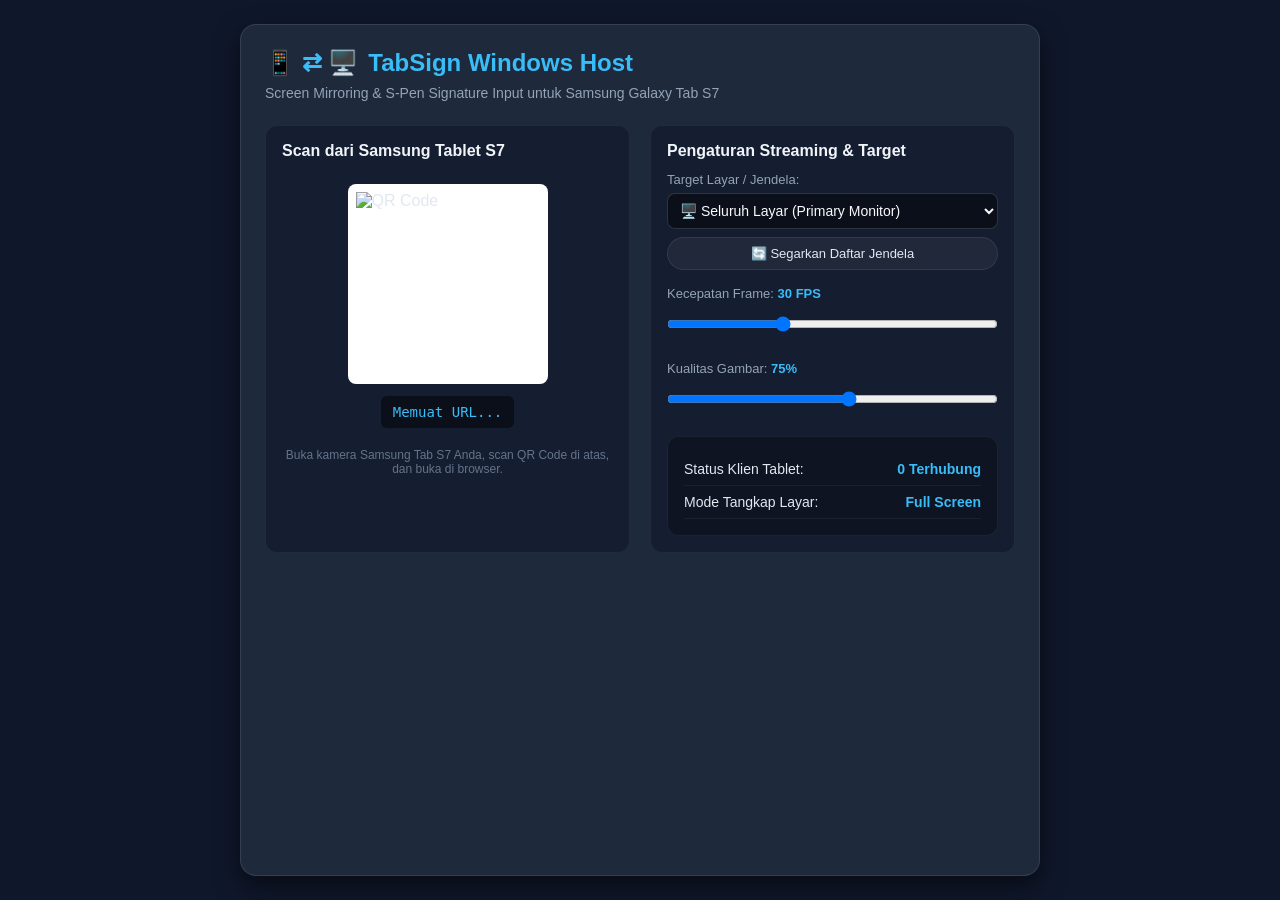
==== static/host.html @ 6129c1e3 "feat: initial commit for ScreenSharingWindowsInput (TabSign)" ====
<!DOCTYPE html>
<html lang="id">
<head>
    <meta charset="UTF-8">
    <meta name="viewport" content="width=device-width, initial-scale=1.0">
    <title>TabSign Host Control Dashboard</title>
    <link rel="stylesheet" href="/static/style.css">
    <style>
        body {
            overflow: auto;
            background: #0f172a;
            padding: 24px;
            display: flex;
            justify-content: center;
        }
        .container {
            max-width: 800px;
            width: 100%;
            background: #1e293b;
            border-radius: 16px;
            padding: 24px;
            box-shadow: 0 10px 25px rgba(0,0,0,0.5);
            border: 1px solid rgba(255,255,255,0.1);
        }
        h1 {
            font-size: 24px;
            margin-bottom: 8px;
            color: #38bdf8;
            display: flex;
            align-items: center;
            gap: 10px;
        }
        p.subtitle {
            color: #94a3b8;
            font-size: 14px;
            margin-bottom: 24px;
        }
        .grid {
            display: grid;
            grid-template-columns: 1fr 1fr;
            gap: 20px;
        }
        .card {
            background: rgba(15, 23, 42, 0.6);
            border-radius: 12px;
            padding: 16px;
            border: 1px solid rgba(255,255,255,0.06);
        }
        .card h2 {
            font-size: 16px;
            margin-bottom: 12px;
            color: #f1f5f9;
        }
        .qr-wrapper {
            display: flex;
            flex-direction: column;
            align-items: center;
            justify-content: center;
            padding: 12px;
        }
        .qr-img {
            width: 200px;
            height: 200px;
            background: white;
            padding: 8px;
            border-radius: 8px;
            margin-bottom: 12px;
        }
        .url-box {
            background: #0b0f19;
            padding: 8px 12px;
            border-radius: 6px;
            font-family: monospace;
            font-size: 14px;
            color: #38bdf8;
            word-break: break-all;
            text-align: center;
        }
        .form-group {
            margin-bottom: 16px;
        }
        label {
            display: block;
            font-size: 13px;
            color: #94a3b8;
            margin-bottom: 6px;
        }
        select, input[type="range"] {
            width: 100%;
            padding: 8px;
            background: #0b0f19;
            border: 1px solid rgba(255,255,255,0.15);
            border-radius: 8px;
            color: #f8fafc;
            font-size: 14px;
        }
        .stat-item {
            display: flex;
            justify-content: space-between;
            padding: 8px 0;
            border-bottom: 1px solid rgba(255,255,255,0.05);
            font-size: 14px;
        }
        .stat-val {
            font-weight: 600;
            color: #38bdf8;
        }
        .btn-refresh {
            margin-top: 8px;
            width: 100%;
            justify-content: center;
        }
    </style>
</head>
<body>
    <div class="container">
        <h1><span>📱 ⇄ 🖥️</span> TabSign Windows Host</h1>
        <p class="subtitle">Screen Mirroring & S-Pen Signature Input untuk Samsung Galaxy Tab S7</p>

        <div class="grid">
            <!-- Left Card: Scan & Connect -->
            <div class="card">
                <h2>Scan dari Samsung Tablet S7</h2>
                <div class="qr-wrapper">
                    <img id="qr-code" class="qr-img" src="/api/qrcode" alt="QR Code">
                    <div id="tablet-url" class="url-box">Memuat URL...</div>
                </div>
                <p style="font-size: 12px; color: #64748b; text-align: center; margin-top: 8px;">
                    Buka kamera Samsung Tab S7 Anda, scan QR Code di atas, dan buka di browser.
                </p>
            </div>

            <!-- Right Card: Controls & Settings -->
            <div class="card">
                <h2>Pengaturan Streaming & Target</h2>
                
                <div class="form-group">
                    <label for="select-window">Target Layar / Jendela:</label>
                    <select id="select-window">
                        <option value="0">🖥️ Seluruh Layar (Primary Monitor)</option>
                    </select>
                    <button id="btn-refresh-wins" class="btn btn-secondary btn-refresh">🔄 Segarkan Daftar Jendela</button>
                </div>

                <div class="form-group">
                    <label for="fps-range">Kecepatan Frame: <span id="fps-val" class="stat-val">30 FPS</span></label>
                    <input type="range" id="fps-range" min="15" max="60" step="5" value="30">
                </div>

                <div class="form-group">
                    <label for="quality-range">Kualitas Gambar: <span id="quality-val" class="stat-val">75%</span></label>
                    <input type="range" id="quality-range" min="50" max="95" step="5" value="75">
                </div>

                <div class="card" style="margin-top: 16px; background: rgba(0,0,0,0.3);">
                    <div class="stat-item">
                        <span>Status Klien Tablet:</span>
                        <span id="clients-count" class="stat-val">0 Terhubung</span>
                    </div>
                    <div class="stat-item">
                        <span>Mode Tangkap Layar:</span>
                        <span id="current-mode" class="stat-val">Full Screen</span>
                    </div>
                </div>
            </div>
        </div>
    </div>

    <script>
        async function loadStatus() {
            try {
                const res = await fetch('/api/status');
                const data = await res.json();
                document.getElementById('tablet-url').textContent = data.url;
                document.getElementById('clients-count').textContent = `${data.connected_clients} Terhubung`;
                document.getElementById('current-mode').textContent = data.mode === 'window' ? 'Jendela Khusus' : 'Seluruh Layar';
            } catch (err) {}
        }

        async function loadWindows() {
            try {
                const res = await fetch('/api/windows');
                const wins = await res.json();
                const sel = document.getElementById('select-window');
                const currentVal = sel.value;
                sel.innerHTML = '<option value="0">🖥️ Seluruh Layar (Primary Monitor)</option>';
                wins.forEach(w => {
                    const opt = document.createElement('option');
                    opt.value = w.hwnd;
                    opt.textContent = `🪟 ${w.title.substring(0, 45)}`;
                    sel.appendChild(opt);
                });
                sel.value = currentVal;
            } catch (err) {}
        }

        document.getElementById('select-window').addEventListener('change', async (e) => {
            const hwnd = parseInt(e.target.value);
            await fetch('/api/config', {
                method: 'POST',
                headers: { 'Content-Type': 'application/json' },
                body: JSON.stringify({ hwnd: hwnd })
            });
            loadStatus();
        });

        document.getElementById('btn-refresh-wins').addEventListener('click', loadWindows);

        document.getElementById('fps-range').addEventListener('input', async (e) => {
            const val = parseInt(e.target.value);
            document.getElementById('fps-val').textContent = `${val} FPS`;
            await fetch('/api/config', {
                method: 'POST',
                headers: { 'Content-Type': 'application/json' },
                body: JSON.stringify({ fps: val })
            });
        });

        document.getElementById('quality-range').addEventListener('input', async (e) => {
            const val = parseInt(e.target.value);
            document.getElementById('quality-val').textContent = `${val}%`;
            await fetch('/api/config', {
                method: 'POST',
                headers: { 'Content-Type': 'application/json' },
                body: JSON.stringify({ quality: val })
            });
        });

        loadStatus();
        loadWindows();
        setInterval(loadStatus, 2000);
    </script>
</body>
</html>
---- static/style.css ----
* {
    box-sizing: border-box;
    margin: 0;
    padding: 0;
    -webkit-user-select: none;
    user-select: none;
}

html, body {
    width: 100%;
    height: 100%;
    overflow: hidden;
    background-color: #0b0f19;
    font-family: -apple-system, BlinkMacSystemFont, "Segoe UI", Roboto, Helvetica, Arial, sans-serif;
    color: #e2e8f0;
    touch-action: none;
    overscroll-behavior: none;
}

#app-container {
    position: relative;
    width: 100vw;
    height: 100vh;
    display: flex;
    overflow: hidden;
    background: #000;
}

#viewport {
    position: relative;
    width: 100%;
    height: 100%;
    display: flex;
    align-items: center;
    justify-content: center;
    overflow: hidden;
}

#screen-canvas, #ink-canvas {
    position: absolute;
    top: 0;
    left: 0;
    width: 100%;
    height: 100%;
    display: block;
    touch-action: none;
}

#ink-canvas {
    z-index: 10;
    pointer-events: auto;
}

#selection-box {
    position: absolute;
    border: 2px dashed #38bdf8;
    background: rgba(56, 189, 248, 0.15);
    z-index: 20;
    pointer-events: none;
    border-radius: 4px;
}

/* Floating Toolbar */
#toolbar {
    position: absolute;
    z-index: 50;
    display: flex;
    align-items: center;
    gap: 8px;
    padding: 6px 14px;
    background: rgba(15, 23, 42, 0.85);
    backdrop-filter: blur(12px);
    -webkit-backdrop-filter: blur(12px);
    border: 1px solid rgba(255, 255, 255, 0.12);
    border-radius: 30px;
    box-shadow: 0 10px 25px -5px rgba(0, 0, 0, 0.5), 0 8px 10px -6px rgba(0, 0, 0, 0.4);
    transition: transform 0.2s ease, opacity 0.2s ease;
}

.toolbar-top {
    top: 12px;
    left: 50%;
    transform: translateX(-50%);
}

.toolbar-drag-handle {
    cursor: grab;
    color: #64748b;
    font-size: 16px;
    padding: 0 4px;
}

.tool-group {
    display: flex;
    align-items: center;
    gap: 6px;
}

.divider {
    width: 1px;
    height: 24px;
    background: rgba(255, 255, 255, 0.15);
    margin: 0 4px;
}

/* Buttons */
.btn {
    display: flex;
    align-items: center;
    gap: 6px;
    background: rgba(255, 255, 255, 0.08);
    border: 1px solid rgba(255, 255, 255, 0.08);
    color: #e2e8f0;
    padding: 8px 12px;
    border-radius: 20px;
    font-size: 13px;
    font-weight: 500;
    cursor: pointer;
    transition: all 0.15s ease;
    white-space: nowrap;
}

.btn:hover {
    background: rgba(255, 255, 255, 0.15);
}

.btn:active {
    transform: scale(0.96);
}

.btn-active {
    background: #2563eb !important;
    border-color: #3b82f6 !important;
    color: #ffffff !important;
    box-shadow: 0 0 12px rgba(37, 99, 235, 0.4);
}

.btn-toggle.active {
    background: #059669;
    border-color: #10b981;
    color: #ffffff;
}

.btn-secondary {
    background: rgba(255, 255, 255, 0.05);
}

.btn-warning {
    background: rgba(239, 68, 68, 0.2);
    border-color: rgba(239, 68, 68, 0.4);
    color: #fca5a5;
}

.btn-warning:hover {
    background: rgba(239, 68, 68, 0.35);
}

.badge {
    font-size: 11px;
    font-weight: 600;
    padding: 4px 8px;
    border-radius: 12px;
    white-space: nowrap;
}

.badge-disconnected {
    background: rgba(239, 68, 68, 0.2);
    color: #f87171;
    border: 1px solid rgba(239, 68, 68, 0.3);
}

.badge-connected {
    background: rgba(16, 185, 129, 0.2);
    color: #34d399;
    border: 1px solid rgba(16, 185, 129, 0.3);
}

.badge-fps {
    background: rgba(255, 255, 255, 0.06);
    color: #94a3b8;
}

/* Toast */
.toast {
    position: absolute;
    bottom: 24px;
    left: 50%;
    transform: translateX(-50%);
    background: rgba(15, 23, 42, 0.9);
    border: 1px solid rgba(56, 189, 248, 0.3);
    color: #f8fafc;
    padding: 10px 20px;
    border-radius: 20px;
    font-size: 13px;
    box-shadow: 0 8px 16px rgba(0, 0, 0, 0.3);
    z-index: 100;
    transition: opacity 0.3s ease;
}

.hidden {
    display: none !important;
}

/* Mobile / Tablet optimizations */
@media (max-width: 768px) {
    .btn .label {
        display: none;
    }
    .btn {
        padding: 8px 10px;
    }
}
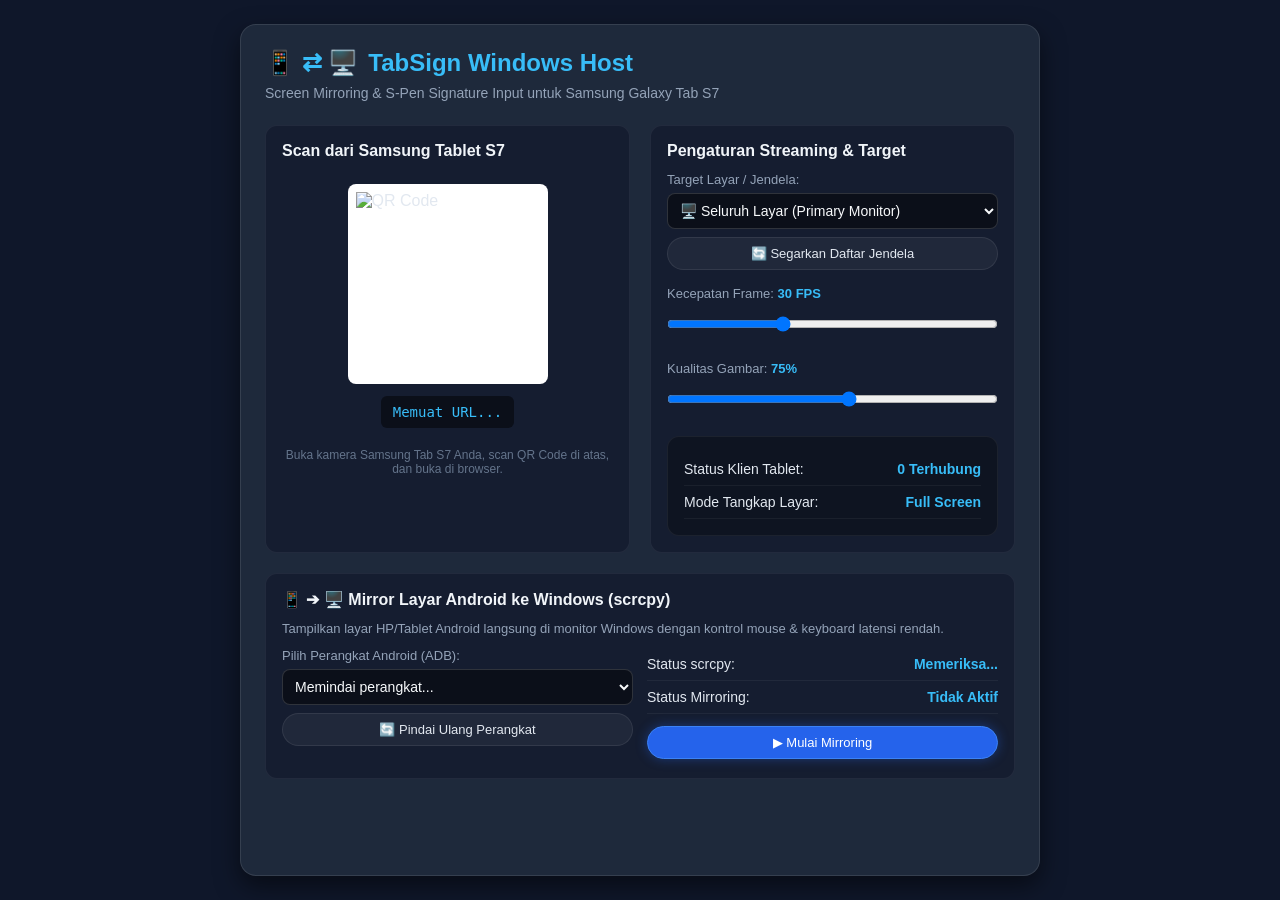
==== commit 83cfcf56: "feat: bidirectional android-to-pc screen mirroring via auto-download scrcpy (v1.2.0)" ====
--- a/static/host.html
+++ b/static/host.html
@@ -160,6 +160,40 @@
                     <div class="stat-item">
                         <span>Mode Tangkap Layar:</span>
                         <span id="current-mode" class="stat-val">Full Screen</span>
+                    </div>
+                </div>
+            </div>
+        </div>
+
+        <!-- Android to Windows Mirroring Card (scrcpy) -->
+        <div class="card" style="margin-top: 20px;">
+            <h2>📱 ➔ 🖥️ Mirror Layar Android ke Windows (scrcpy)</h2>
+            <p style="font-size: 13px; color: #94a3b8; margin-bottom: 12px;">
+                Tampilkan layar HP/Tablet Android langsung di monitor Windows dengan kontrol mouse & keyboard latensi rendah.
+            </p>
+            <div class="grid" style="grid-template-columns: 1fr 1fr; gap: 14px;">
+                <div>
+                    <div class="form-group">
+                        <label for="select-device">Pilih Perangkat Android (ADB):</label>
+                        <select id="select-device">
+                            <option value="">Memindai perangkat...</option>
+                        </select>
+                        <button id="btn-refresh-devices" class="btn btn-secondary btn-refresh">🔄 Pindai Ulang Perangkat</button>
+                    </div>
+                </div>
+                <div>
+                    <div class="stat-item">
+                        <span>Status scrcpy:</span>
+                        <span id="scrcpy-status-badge" class="stat-val">Memeriksa...</span>
+                    </div>
+                    <div class="stat-item">
+                        <span>Status Mirroring:</span>
+                        <span id="scrcpy-running-badge" class="stat-val">Tidak Aktif</span>
+                    </div>
+                    <div style="display: flex; gap: 8px; margin-top: 12px;">
+                        <button id="btn-start-scrcpy" class="btn btn-active" style="flex: 1; justify-content: center;">▶ Mulai Mirroring</button>
+                        <button id="btn-stop-scrcpy" class="btn btn-warning" style="display: none; justify-content: center;">⏹ Berhenti</button>
+                        <button id="btn-install-scrcpy" class="btn btn-secondary" style="display: none; justify-content: center;">⬇ Unduh scrcpy</button>
                     </div>
                 </div>
             </div>
@@ -194,6 +228,99 @@
             } catch (err) {}
         }
 
+        async function loadAndroidStatus() {
+            try {
+                const res = await fetch('/api/android/scrcpy/status');
+                const data = await res.json();
+                
+                const statusBadge = document.getElementById('scrcpy-status-badge');
+                const runningBadge = document.getElementById('scrcpy-running-badge');
+                const btnStart = document.getElementById('btn-start-scrcpy');
+                const btnStop = document.getElementById('btn-stop-scrcpy');
+                const btnInstall = document.getElementById('btn-install-scrcpy');
+
+                if (data.installed) {
+                    statusBadge.textContent = '🟢 Siap / Terpasang';
+                    statusBadge.style.color = '#34d399';
+                    btnInstall.style.display = 'none';
+                } else {
+                    statusBadge.textContent = '🟡 Belum Diunduh';
+                    statusBadge.style.color = '#fbbf24';
+                    btnInstall.style.display = 'inline-flex';
+                }
+
+                if (data.running) {
+                    runningBadge.textContent = `🟢 Aktif (${data.active_serial || 'Device'})`;
+                    runningBadge.style.color = '#34d399';
+                    btnStart.style.display = 'none';
+                    btnStop.style.display = 'inline-flex';
+                } else {
+                    runningBadge.textContent = '⚪ Tidak Aktif';
+                    runningBadge.style.color = '#94a3b8';
+                    btnStart.style.display = 'inline-flex';
+                    btnStop.style.display = 'none';
+                }
+
+                const sel = document.getElementById('select-device');
+                const cur = sel.value;
+                sel.innerHTML = '';
+                if (data.devices && data.devices.length > 0) {
+                    data.devices.forEach(d => {
+                        const opt = document.createElement('option');
+                        opt.value = d.serial;
+                        opt.textContent = `📱 ${d.model || d.serial} (${d.serial})`;
+                        sel.appendChild(opt);
+                    });
+                    if (cur) sel.value = cur;
+                } else {
+                    sel.innerHTML = '<option value="">⚠️ Tidak ada perangkat ADB terdeteksi</option>';
+                }
+            } catch (err) {}
+        }
+
+        document.getElementById('btn-refresh-devices').addEventListener('click', loadAndroidStatus);
+
+        document.getElementById('btn-install-scrcpy').addEventListener('click', async () => {
+            const btn = document.getElementById('btn-install-scrcpy');
+            btn.textContent = '⏳ Mengunduh...';
+            btn.disabled = true;
+            try {
+                const res = await fetch('/api/android/scrcpy/install', { method: 'POST' });
+                const data = await res.json();
+                if (data.status === 'ok') {
+                    alert('scrcpy berhasil diunduh dan dipasang!');
+                } else {
+                    alert('Gagal mengunduh: ' + data.message);
+                }
+            } catch (err) {
+                alert('Galat: ' + err);
+            } finally {
+                btn.textContent = '⬇ Unduh scrcpy';
+                btn.disabled = false;
+                loadAndroidStatus();
+            }
+        });
+
+        document.getElementById('btn-start-scrcpy').addEventListener('click', async () => {
+            const sel = document.getElementById('select-device');
+            const serial = sel.value;
+            const res = await fetch('/api/android/scrcpy/start', {
+                method: 'POST',
+                headers: { 'Content-Type': 'application/json' },
+                body: JSON.stringify({ serial: serial })
+            });
+            const data = await res.json();
+            if (data.status === 'error') {
+                alert('Gagal menjalankan mirroring: ' + data.message);
+            }
+            loadAndroidStatus();
+        });
+
+        document.getElementById('btn-stop-scrcpy').addEventListener('click', async () => {
+            await fetch('/api/android/scrcpy/stop', { method: 'POST' });
+            loadAndroidStatus();
+        });
+
         document.getElementById('select-window').addEventListener('change', async (e) => {
             const hwnd = parseInt(e.target.value);
             await fetch('/api/config', {
@@ -228,7 +355,9 @@
 
         loadStatus();
         loadWindows();
+        loadAndroidStatus();
         setInterval(loadStatus, 2000);
+        setInterval(loadAndroidStatus, 3000);
     </script>
 </body>
 </html>
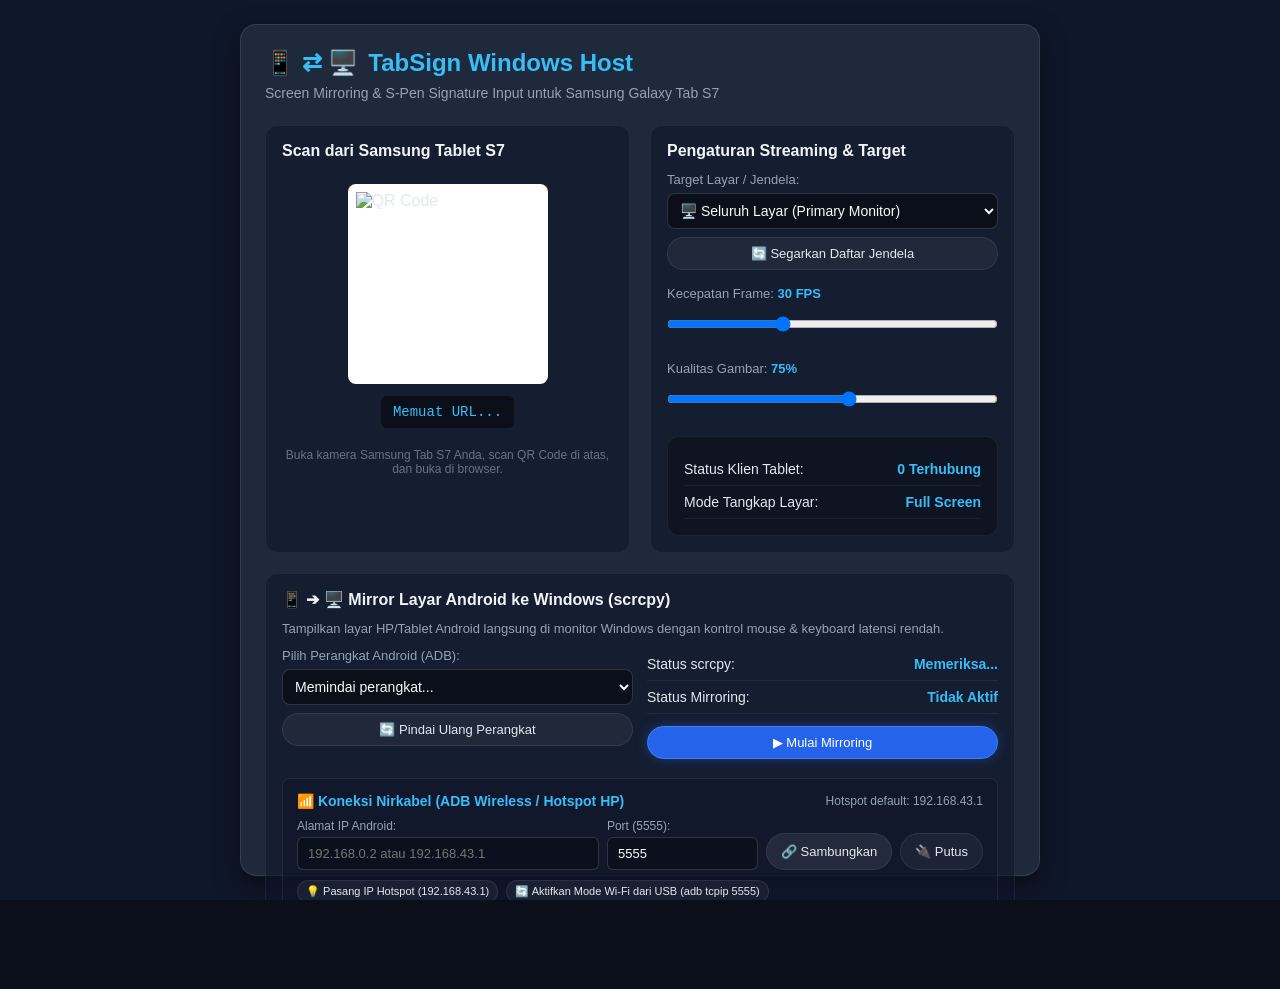
==== commit 78afcd03: "feat: adb wireless & mobile hotspot android screen mirroring (v1.3.0)" ====
--- a/static/host.html
+++ b/static/host.html
@@ -197,6 +197,35 @@
                     </div>
                 </div>
             </div>
+
+            <!-- ADB Wireless / Wi-Fi & Hotspot Connection -->
+            <div style="margin-top: 16px; padding: 14px; background: rgba(15, 23, 42, 0.6); border: 1px solid rgba(255,255,255,0.08); border-radius: 8px;">
+                <div style="display: flex; justify-content: space-between; align-items: center; margin-bottom: 10px;">
+                    <span style="font-weight: 600; font-size: 14px; color: #38bdf8;">📶 Koneksi Nirkabel (ADB Wireless / Hotspot HP)</span>
+                    <span id="gateway-hint" style="font-size: 12px; color: #94a3b8;">Hotspot default: 192.168.43.1</span>
+                </div>
+                <div style="display: flex; gap: 8px; margin-bottom: 10px; align-items: flex-end;">
+                    <div style="flex: 2;">
+                        <label for="adb-wireless-ip" style="font-size: 12px; margin-bottom: 4px; display: block; color: #94a3b8;">Alamat IP Android:</label>
+                        <input type="text" id="adb-wireless-ip" placeholder="192.168.0.2 atau 192.168.43.1" style="width: 100%; box-sizing: border-box; padding: 8px 10px; border-radius: 6px; background: rgba(0,0,0,0.3); border: 1px solid rgba(255,255,255,0.15); color: #fff; font-size: 13px;">
+                    </div>
+                    <div style="flex: 1;">
+                        <label for="adb-wireless-port" style="font-size: 12px; margin-bottom: 4px; display: block; color: #94a3b8;">Port (5555):</label>
+                        <input type="number" id="adb-wireless-port" value="5555" style="width: 100%; box-sizing: border-box; padding: 8px 10px; border-radius: 6px; background: rgba(0,0,0,0.3); border: 1px solid rgba(255,255,255,0.15); color: #fff; font-size: 13px;">
+                    </div>
+                    <button id="btn-adb-connect" class="btn btn-primary" style="padding: 8px 14px; font-size: 13px; height: 37px;">🔗 Sambungkan</button>
+                    <button id="btn-adb-disconnect" class="btn btn-secondary" style="padding: 8px 14px; font-size: 13px; height: 37px;">🔌 Putus</button>
+                </div>
+                <div style="display: flex; gap: 8px; flex-wrap: wrap; margin-bottom: 8px;">
+                    <button id="btn-use-hotspot-ip" class="btn btn-secondary" style="font-size: 11px; padding: 4px 8px;">💡 Pasang IP Hotspot (192.168.43.1)</button>
+                    <button id="btn-enable-tcpip" class="btn btn-secondary" style="font-size: 11px; padding: 4px 8px;">🔄 Aktifkan Mode Wi-Fi dari USB (adb tcpip 5555)</button>
+                </div>
+                <p style="font-size: 11px; color: #64748b; margin: 0; line-height: 1.4;">
+                    • <b>Wi-Fi Sama:</b> Cek IP di HP (Pengaturan ➔ Tentang Ponsel ➔ Status ➔ Alamat IP).<br>
+                    • <b>Hotspot HP:</b> Sambungkan Wi-Fi PC ke hotspot HP, masukkan IP gateway (umumnya <code>192.168.43.1</code>).<br>
+                    • <b>Tips:</b> Jika perangkat terhubung via kabel USB, klik tombol <i>"Aktifkan Mode Wi-Fi dari USB"</i> lalu cabut kabel.
+                </p>
+            </div>
         </div>
     </div>
 
@@ -321,6 +350,103 @@
             loadAndroidStatus();
         });
 
+        let detectedGateway = null;
+
+        async function loadGatewayInfo() {
+            try {
+                const res = await fetch('/api/android/adb/gateway');
+                const data = await res.json();
+                detectedGateway = data.gateway || data.hotspot_default || '192.168.43.1';
+                const hintEl = document.getElementById('gateway-hint');
+                if (hintEl) {
+                    if (data.gateway) {
+                        hintEl.textContent = `Gateway Wi-Fi: ${data.gateway}`;
+                    } else {
+                        hintEl.textContent = `Hotspot default: ${data.hotspot_default}`;
+                    }
+                }
+            } catch (err) {}
+        }
+
+        document.getElementById('btn-use-hotspot-ip').addEventListener('click', () => {
+            document.getElementById('adb-wireless-ip').value = detectedGateway || '192.168.43.1';
+        });
+
+        document.getElementById('btn-adb-connect').addEventListener('click', async () => {
+            const ip = document.getElementById('adb-wireless-ip').value.trim();
+            const port = parseInt(document.getElementById('adb-wireless-port').value.trim()) || 5555;
+            if (!ip) {
+                alert('Silakan masukkan alamat IP Android terlebih dahulu.');
+                return;
+            }
+            const btn = document.getElementById('btn-adb-connect');
+            btn.textContent = '⏳ Menyambungkan...';
+            btn.disabled = true;
+            try {
+                const res = await fetch('/api/android/adb/connect', {
+                    method: 'POST',
+                    headers: { 'Content-Type': 'application/json' },
+                    body: JSON.stringify({ ip: ip, port: port })
+                });
+                const data = await res.json();
+                if (data.status === 'ok') {
+                    alert(`Berhasil terhubung ke ${data.target}!\n${data.message}`);
+                } else {
+                    alert(`Gagal terhubung:\n${data.message}`);
+                }
+            } catch (err) {
+                alert('Galat: ' + err);
+            } finally {
+                btn.textContent = '🔗 Sambungkan';
+                btn.disabled = false;
+                loadAndroidStatus();
+            }
+        });
+
+        document.getElementById('btn-adb-disconnect').addEventListener('click', async () => {
+            const ip = document.getElementById('adb-wireless-ip').value.trim();
+            const port = parseInt(document.getElementById('adb-wireless-port').value.trim()) || 5555;
+            const target = ip ? `${ip}:${port}` : (document.getElementById('select-device').value || '');
+            if (!target) {
+                alert('Tentukan IP atau pilih perangkat yang ingin diputus.');
+                return;
+            }
+            const res = await fetch('/api/android/adb/disconnect', {
+                method: 'POST',
+                headers: { 'Content-Type': 'application/json' },
+                body: JSON.stringify({ target: target })
+            });
+            const data = await res.json();
+            alert(data.message || 'Sesi diputuskan.');
+            loadAndroidStatus();
+        });
+
+        document.getElementById('btn-enable-tcpip').addEventListener('click', async () => {
+            const selDevice = document.getElementById('select-device').value;
+            const btn = document.getElementById('btn-enable-tcpip');
+            btn.textContent = '⏳ Mengaktifkan...';
+            btn.disabled = true;
+            try {
+                const res = await fetch('/api/android/adb/tcpip', {
+                    method: 'POST',
+                    headers: { 'Content-Type': 'application/json' },
+                    body: JSON.stringify({ port: 5555, serial: selDevice || null })
+                });
+                const data = await res.json();
+                if (data.status === 'ok') {
+                    alert(`Port 5555 siap! Anda dapat mencabut kabel USB dan menyambungkan secara nirkabel.\n${data.message}`);
+                } else {
+                    alert(`Gagal mengaktifkan TCP/IP: ${data.message}`);
+                }
+            } catch (err) {
+                alert('Galat: ' + err);
+            } finally {
+                btn.textContent = '🔄 Aktifkan Mode Wi-Fi dari USB (adb tcpip 5555)';
+                btn.disabled = false;
+                loadAndroidStatus();
+            }
+        });
+
         document.getElementById('select-window').addEventListener('change', async (e) => {
             const hwnd = parseInt(e.target.value);
             await fetch('/api/config', {
@@ -356,6 +482,7 @@
         loadStatus();
         loadWindows();
         loadAndroidStatus();
+        loadGatewayInfo();
         setInterval(loadStatus, 2000);
         setInterval(loadAndroidStatus, 3000);
     </script>
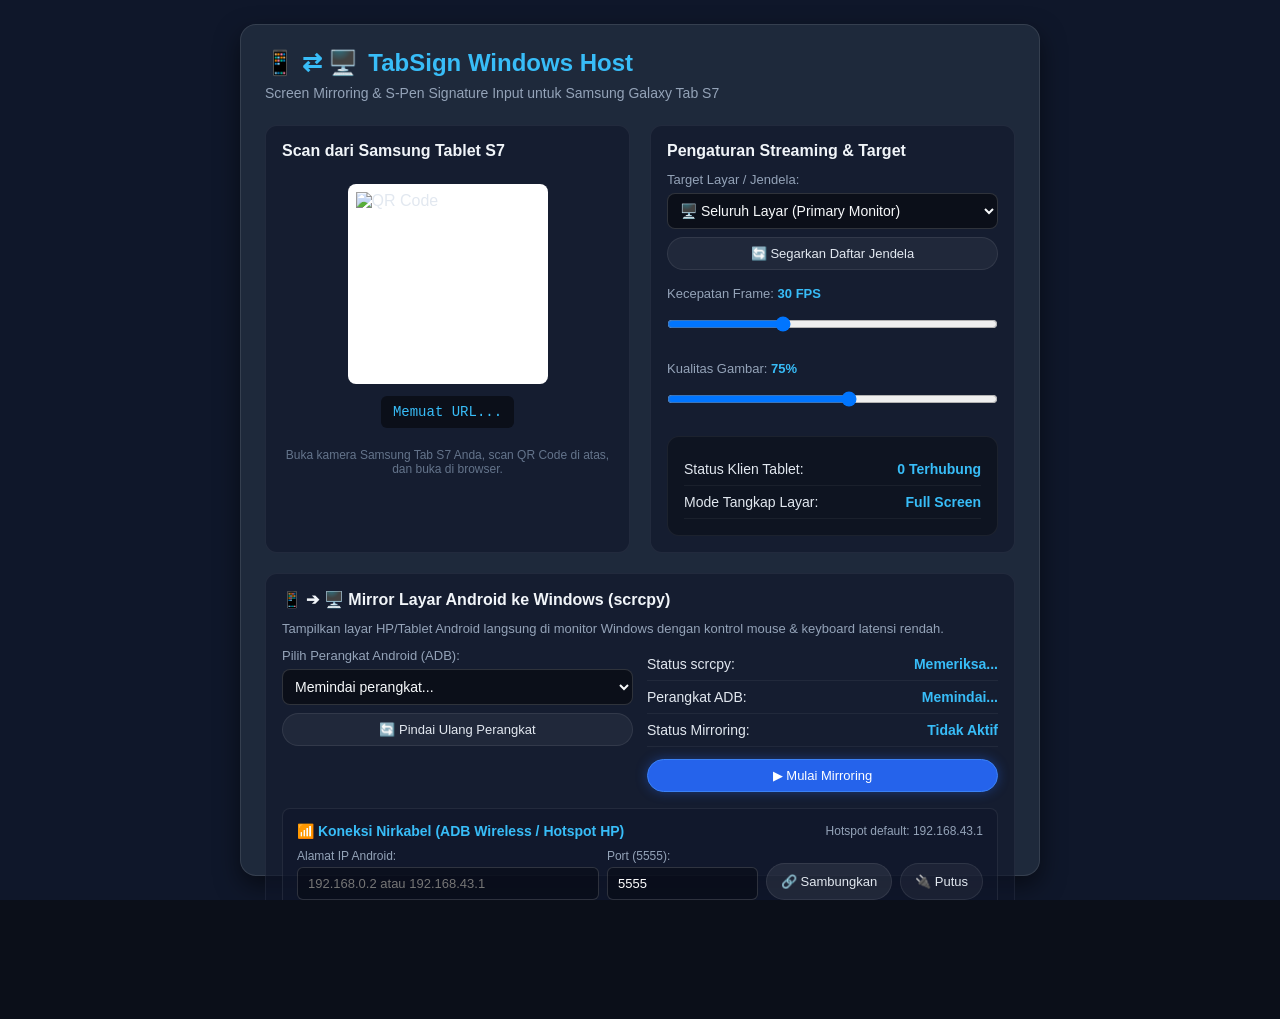
==== commit 53758c35: "fix: robust adb device auto-detection and background scrcpy auto-download (v1.4.0)" ====
--- a/static/host.html
+++ b/static/host.html
@@ -187,6 +187,10 @@
                         <span id="scrcpy-status-badge" class="stat-val">Memeriksa...</span>
                     </div>
                     <div class="stat-item">
+                        <span>Perangkat ADB:</span>
+                        <span id="adb-devices-badge" class="stat-val">Memindai...</span>
+                    </div>
+                    <div class="stat-item">
                         <span>Status Mirroring:</span>
                         <span id="scrcpy-running-badge" class="stat-val">Tidak Aktif</span>
                     </div>
@@ -291,9 +295,15 @@
                 }
 
                 const sel = document.getElementById('select-device');
+                const devBadge = document.getElementById('adb-devices-badge');
                 const cur = sel.value;
                 sel.innerHTML = '';
                 if (data.devices && data.devices.length > 0) {
+                    const first = data.devices[0];
+                    if (devBadge) {
+                        devBadge.textContent = `🟢 ${data.devices.length} Terdeteksi (${first.model || first.serial})`;
+                        devBadge.style.color = '#34d399';
+                    }
                     data.devices.forEach(d => {
                         const opt = document.createElement('option');
                         opt.value = d.serial;
@@ -302,12 +312,35 @@
                     });
                     if (cur) sel.value = cur;
                 } else {
+                    if (devBadge) {
+                        devBadge.textContent = '🔴 0 Terdeteksi';
+                        devBadge.style.color = '#f87171';
+                    }
                     sel.innerHTML = '<option value="">⚠️ Tidak ada perangkat ADB terdeteksi</option>';
                 }
             } catch (err) {}
         }
 
-        document.getElementById('btn-refresh-devices').addEventListener('click', loadAndroidStatus);
+        document.getElementById('btn-refresh-devices').addEventListener('click', async () => {
+            const btn = document.getElementById('btn-refresh-devices');
+            btn.textContent = '⏳ Memindai...';
+            btn.disabled = true;
+            try {
+                const res = await fetch('/api/android/devices/scan');
+                const devs = await res.json();
+                loadAndroidStatus();
+                if (devs && devs.length > 0) {
+                    alert(`Ditemukan ${devs.length} perangkat ADB:\n` + devs.map(d => `• ${d.model || d.serial} (${d.serial})`).join('\n'));
+                } else {
+                    alert('Tidak ada perangkat ADB terdeteksi.\nPastikan USB Debugging aktif atau hubungkan via panel ADB Wireless.');
+                }
+            } catch (err) {
+                alert('Galat pemindaian: ' + err);
+            } finally {
+                btn.textContent = '🔄 Pindai Ulang Perangkat';
+                btn.disabled = false;
+            }
+        });
 
         document.getElementById('btn-install-scrcpy').addEventListener('click', async () => {
             const btn = document.getElementById('btn-install-scrcpy');
